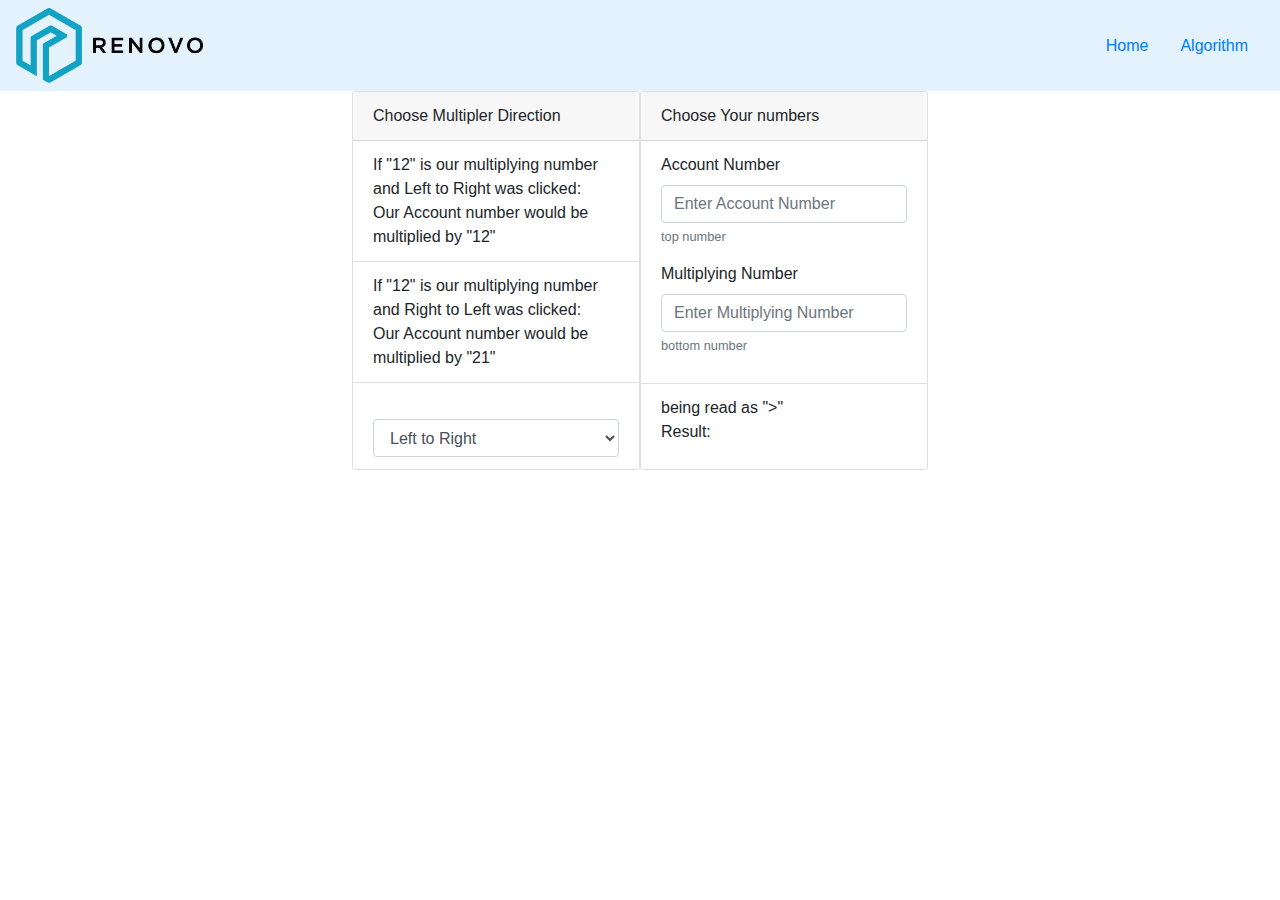
==== index.html @ 8dbabea3 "initial commit, front end rough draft, NEXT: bulk of JS" ====
<!DOCTYPE html>
<html lang="en">

<head>
    <title>Renovo Algorithm</title>
    <meta charset="utf-8">
    <meta name="viewport" content="width=device-width, initial-scale=1">
    <link rel="stylesheet" href="https://maxcdn.bootstrapcdn.com/bootstrap/4.3.1/css/bootstrap.min.css">
    <script src="https://ajax.googleapis.com/ajax/libs/jquery/3.4.1/jquery.min.js"></script>
    <script src="https://cdnjs.cloudflare.com/ajax/libs/popper.js/1.14.7/umd/popper.min.js"></script>
    <script src="https://maxcdn.bootstrapcdn.com/bootstrap/4.3.1/js/bootstrap.min.js"></script>
    <link rel="stylesheet" type="text/css" href="style.css">
</head>

<body>
    <script src="logic.js"></script>
    <nav class="navbar navbar-light" style="background-color: #e3f2fd;">
        <img src="Renovo-horiz-logo.png" alt="Renovo" height="15%" width="15%">
        <ul class="nav flex-row">
            <li class="nav-item">
                <a class="nav-link" href="index.html">Home</a>
            </li>
            <li class="nav-item">
                <a class="nav-link" href="algo.html">Algorithm</a>
            </li>

        </ul>
        </div>
    </nav>



    <div class="container">
        <div class="card" style="width: 18rem;">
            <div class="card-header">
                Choose Multipler Direction
            </div>
            <ul class="list-group list-group-flush">
                <li class="list-group-item">If "12" is our multiplying number and Left to Right was clicked:
                    <br>Our Account number would be multiplied by "12"
                    <!-- <br><br><button type="button" class="btn btn-secondary">Left to Right</button></li> -->
                </li>
                <li class="list-group-item">If "12" is our multiplying number and Right to Left was clicked:
                    <br>Our Account number would be multiplied by "21"
                    <!-- <br><br><button type="button" class="btn btn-secondary">Right to left</button></li> -->
                </li>

                <li class="list-group-item">
                    <br>

                    <select class="form-control form-control-md">
                        <option>Left to Right</option>
                        <option>Right to Left</option>
                    </select>
                </li>
            </ul>
        </div>

        <div class="card" style="width: 18rem;">
            <div class="card-header">
                Choose Your numbers
            </div>
            <ul class="list-group list-group-flush">
                <li class="list-group-item">
                    <form>
                        <div class="form-group">
                            <label for="account_number">Account Number</label>
                            <input type="account" class="form-control" id="account_number" aria-describedby="Help"
                                placeholder="Enter Account Number">
                            <small id="Help" class="form-text text-muted">top number</small>
                        </div>
                        <div class="form-group">
                            <label for="multiplying_number">Multiplying Number</label>
                            <input type="multiplying" class="form-control" id="multiplying_number"
                                aria-describedby="Help" placeholder="Enter Multiplying Number">
                            <small id="Help" class="form-text text-muted">bottom number</small>
                        </div>

                    </form>
                </li>
                <li class="list-group-item">
                    
                    being read as ">"<br>
                    Result:

                </li>

            </ul>
        </div>
    </div>
</body>

</html>
---- style.css ----
.container {
    display: flex;
    justify-content:  center;
  }
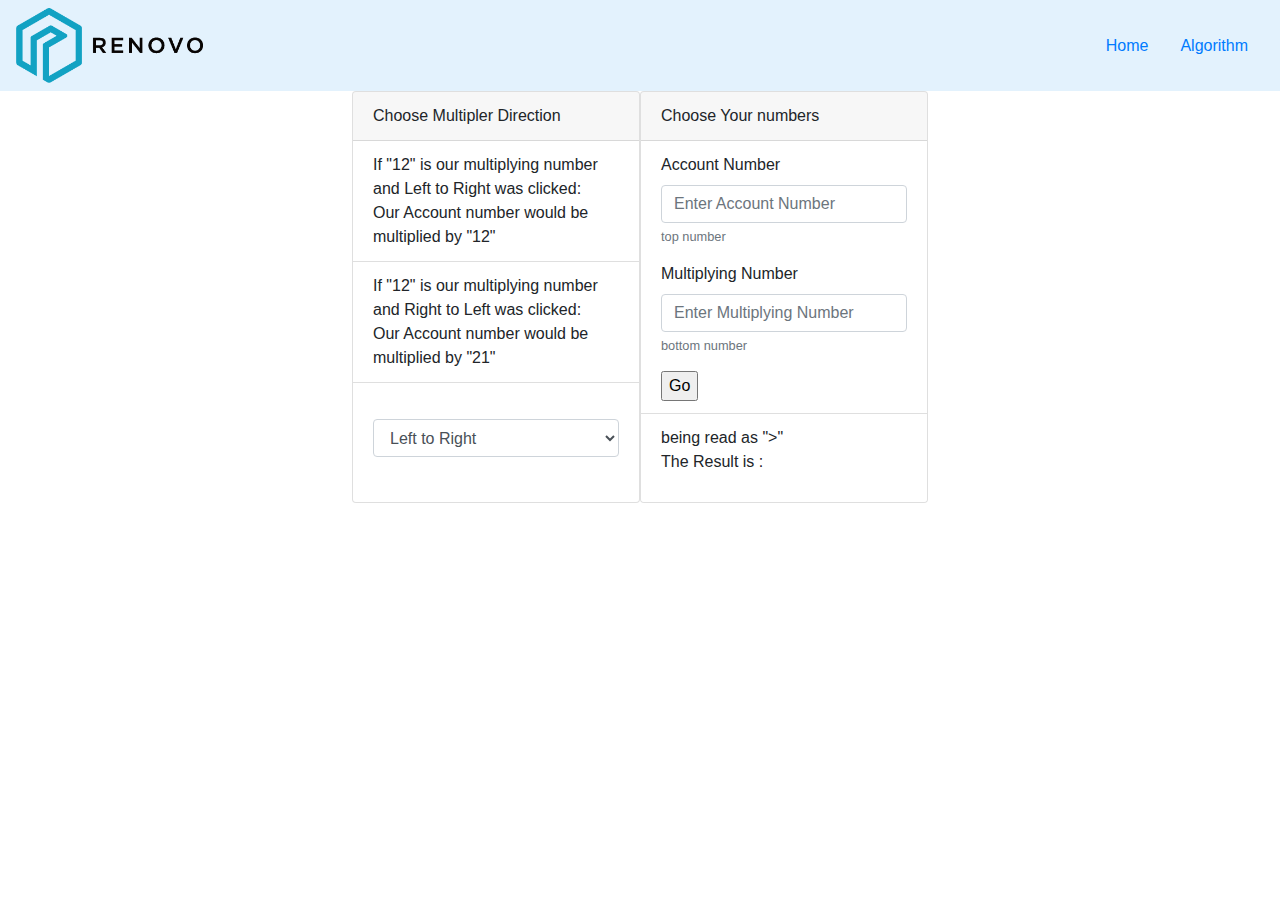
==== commit df4a9b95: "basic multiplication done" ====
--- a/index.html
+++ b/index.html
@@ -64,24 +64,26 @@
                 <li class="list-group-item">
                     <form>
                         <div class="form-group">
-                            <label for="account_number">Account Number</label>
-                            <input type="account" class="form-control" id="account_number" aria-describedby="Help"
+                            <label for="accountNumber">Account Number</label>
+                            <input type="account" class="form-control" id="accountNumber" aria-describedby="Help"
                                 placeholder="Enter Account Number">
                             <small id="Help" class="form-text text-muted">top number</small>
                         </div>
                         <div class="form-group">
-                            <label for="multiplying_number">Multiplying Number</label>
-                            <input type="multiplying" class="form-control" id="multiplying_number"
+                            <label for="multiplyingNumber">Multiplying Number</label>
+                            <input type="multiplying" class="form-control" id="multiplyingNumber"
                                 aria-describedby="Help" placeholder="Enter Multiplying Number">
                             <small id="Help" class="form-text text-muted">bottom number</small>
                         </div>
-
+                        <input type="button" onClick="multiplyBy()" Value="Go" />
                     </form>
                 </li>
                 <li class="list-group-item">
                     
                     being read as ">"<br>
-                    Result:
+                    <p>The Result is : <br>
+                        <span id = "result"></span>
+                        </p>
 
                 </li>
 
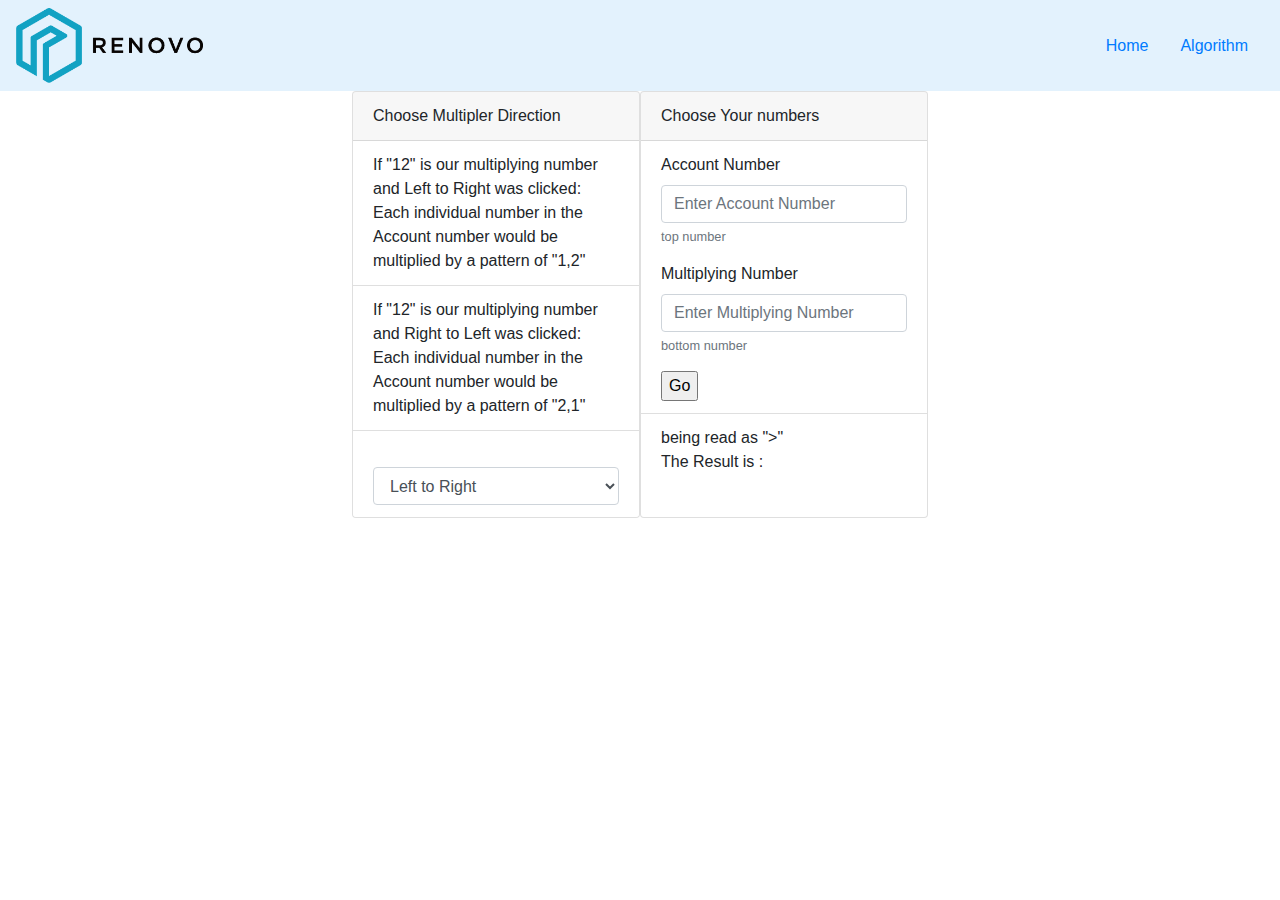
==== commit dd7ec064: "better explainatation and begining JS" ====
--- a/index.html
+++ b/index.html
@@ -37,21 +37,23 @@
             </div>
             <ul class="list-group list-group-flush">
                 <li class="list-group-item">If "12" is our multiplying number and Left to Right was clicked:
-                    <br>Our Account number would be multiplied by "12"
+                    <br>Each individual number in the Account number would be multiplied by a pattern of "1,2"
                     <!-- <br><br><button type="button" class="btn btn-secondary">Left to Right</button></li> -->
                 </li>
                 <li class="list-group-item">If "12" is our multiplying number and Right to Left was clicked:
-                    <br>Our Account number would be multiplied by "21"
+                    <br>Each individual number in the Account number would be multiplied by a pattern of "2,1"
                     <!-- <br><br><button type="button" class="btn btn-secondary">Right to left</button></li> -->
                 </li>
 
                 <li class="list-group-item">
                     <br>
 
-                    <select class="form-control form-control-md">
-                        <option>Left to Right</option>
-                        <option>Right to Left</option>
+                    <select class="form-control form-control-md" id="selectid" name="selectname" onchange="jsfunc1()">
+                    <option value="val1" id="valid1"> Left to Right </option>
+                    <option value="val2" id="valid2"> Right to Left </option>
                     </select>
+
+                   
                 </li>
             </ul>
         </div>
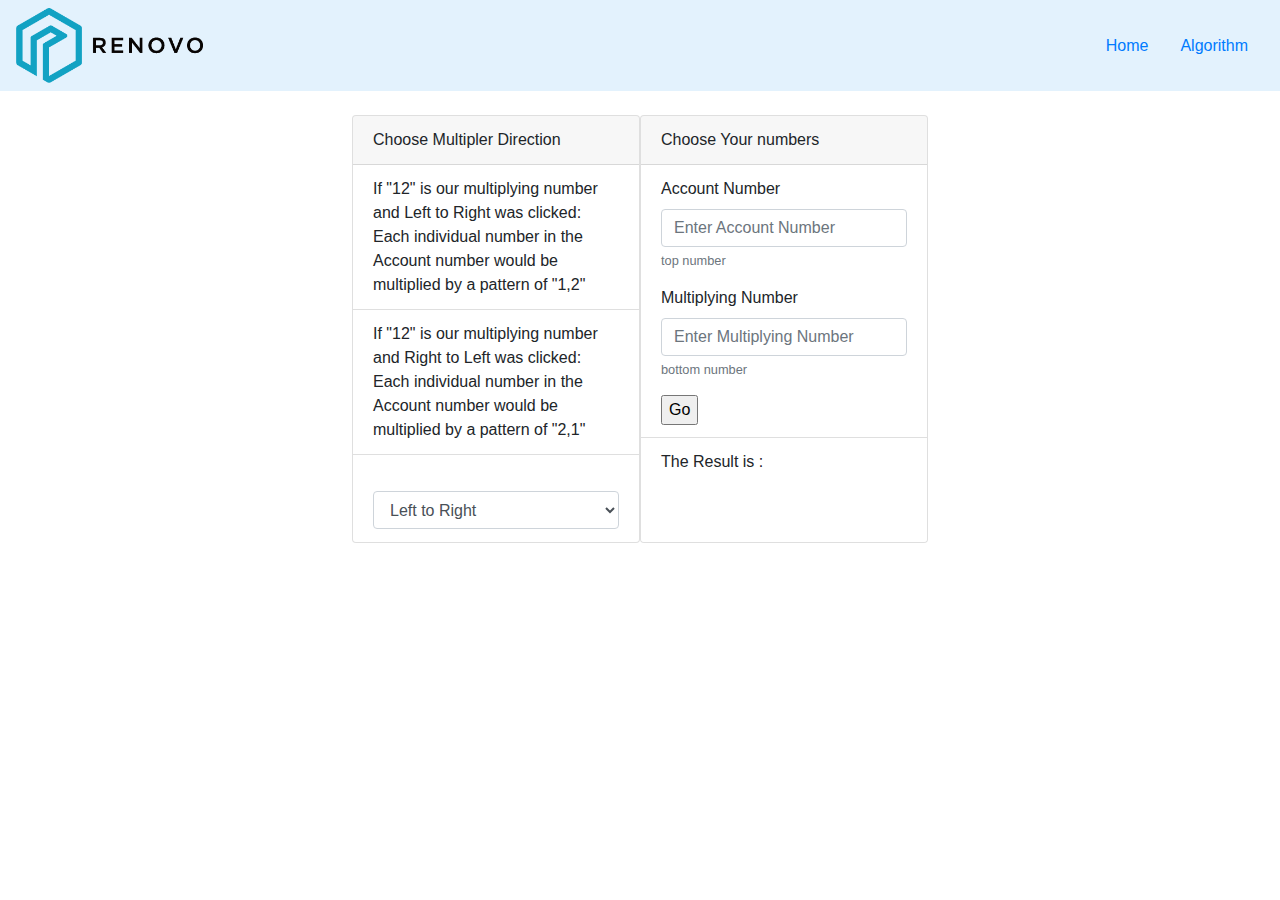
==== commit a06e27fd: "Wed Checkpoint.Mostly done JS.Final Stages" ====
--- a/index.html
+++ b/index.html
@@ -28,7 +28,7 @@
         </div>
     </nav>
 
-
+<br>
 
     <div class="container">
         <div class="card" style="width: 18rem;">
@@ -48,12 +48,13 @@
                 <li class="list-group-item">
                     <br>
 
-                    <select class="form-control form-control-md" id="selectid" name="selectname" onchange="jsfunc1()">
-                    <option value="val1" id="valid1"> Left to Right </option>
-                    <option value="val2" id="valid2"> Right to Left </option>
+                    <select class="form-control form-control-md" id="selectid" name="selectname">
+                        <!-- deleted this: not sure if i'll need it again: onchange="jsfunc1()" -->
+                        <option value="val1" type="val1" id="valid1"> Left to Right </option>
+                        <option value="val2" type="val2" id="valid2"> Right to Left </option>
                     </select>
 
-                   
+
                 </li>
             </ul>
         </div>
@@ -81,11 +82,14 @@
                     </form>
                 </li>
                 <li class="list-group-item">
+
                     
-                    being read as ">"<br>
-                    <p>The Result is : <br>
-                        <span id = "result"></span>
-                        </p>
+                    <p>The Result is : 
+                            <p id="demo"></p> <br>
+                        
+                                
+                                
+                    </p>
 
                 </li>
 
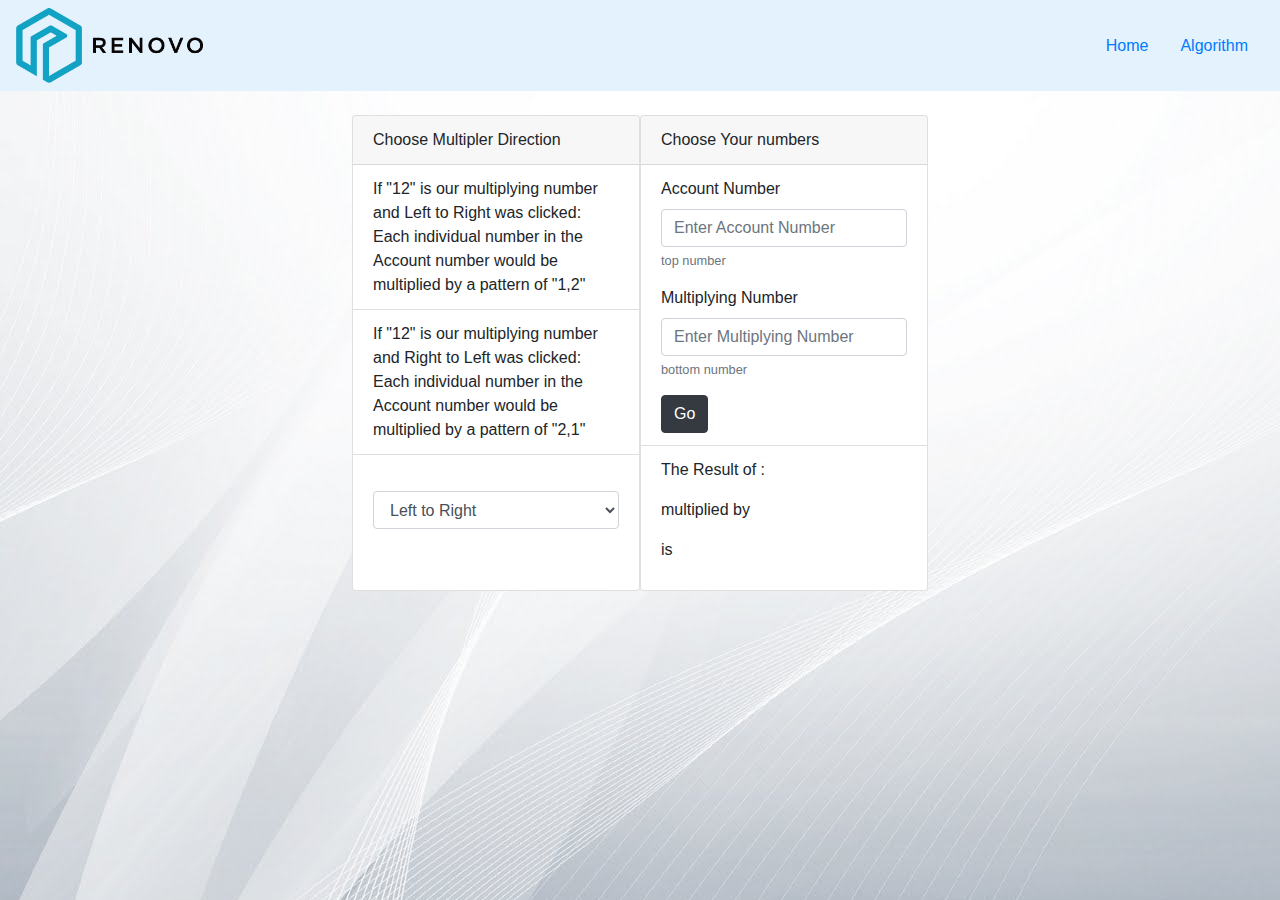
==== commit f42dd2e5: "fix option wheel js and i'm done" ====
--- a/index.html
+++ b/index.html
@@ -78,16 +78,22 @@
                                 aria-describedby="Help" placeholder="Enter Multiplying Number">
                             <small id="Help" class="form-text text-muted">bottom number</small>
                         </div>
-                        <input type="button" onClick="multiplyBy()" Value="Go" />
+                        <input type="button" class="btn btn-dark" onClick="multiplyBy()" Value="Go" />
+                        
                     </form>
                 </li>
                 <li class="list-group-item">
 
                     
-                    <p>The Result is : 
-                            <p id="demo"></p> <br>
+                    <p>The Result of : 
+                            <p id="accountNumberOutput"></p>
+                            <p>multiplied by<p id="multiplyingNumberOutput"></p></p>
+                            <p>is<p id="answer"></p></p>
+                            
                         
-                                
+                            <!-- document.getElementById("multiplyingNumberOutput").innerHTML = (accountNumberOutput );
+                            document.getElementById("multiplyingNumberOutput").innerHTML = (multiplyingNumberOutput);
+                            document.getElementById("answer").innerHTML = (newArray); -->
                                 
                     </p>
 
--- a/style.css
+++ b/style.css
@@ -2,4 +2,6 @@
     display: flex;
     justify-content:  center;
   }
-  +  body {
+    background-image: url("White-Background-Wallpaper-16577.jpg");
+  }  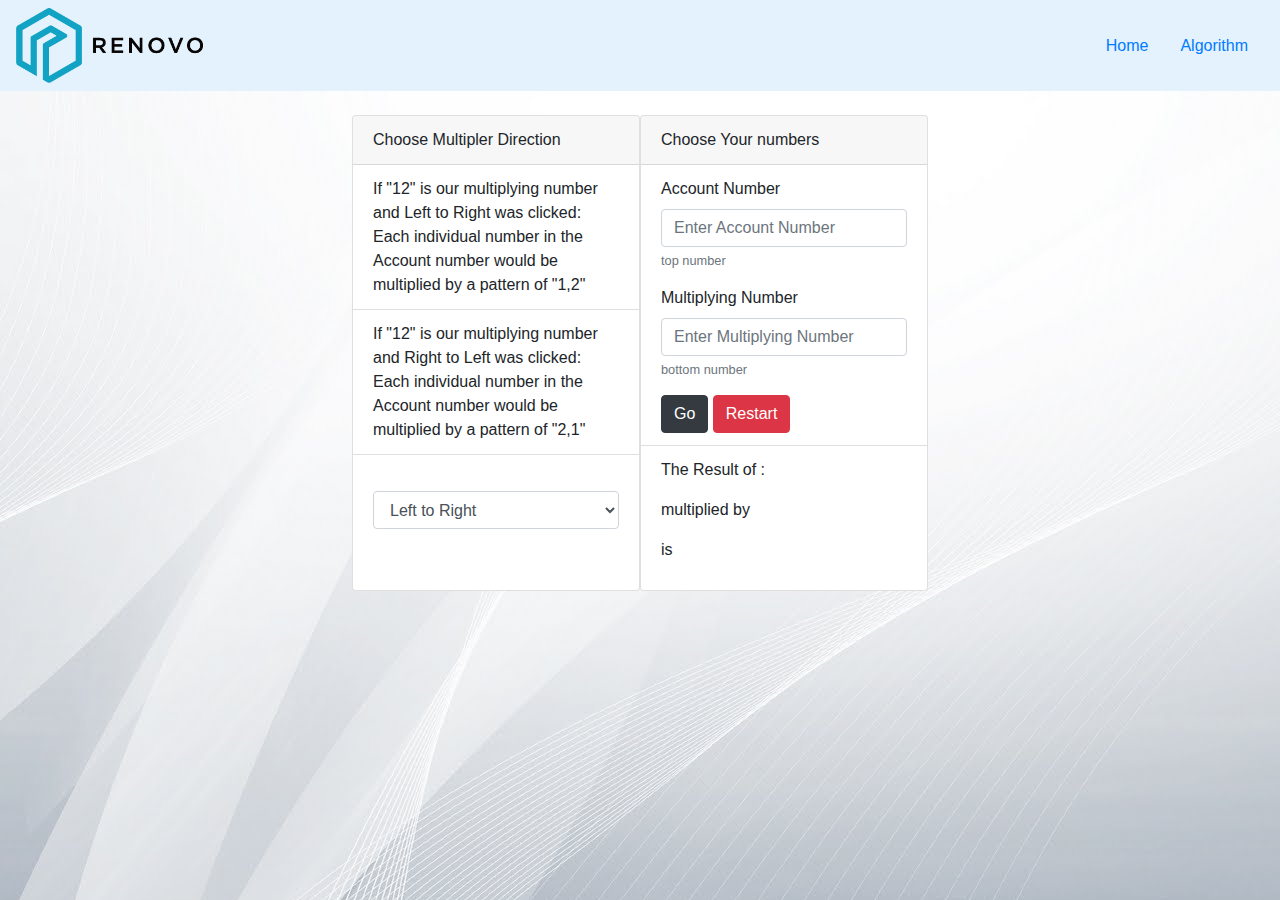
==== commit 97b97532: "simple fix to if statement" ====
--- a/index.html
+++ b/index.html
@@ -79,7 +79,9 @@
                             <small id="Help" class="form-text text-muted">bottom number</small>
                         </div>
                         <input type="button" class="btn btn-dark" onClick="multiplyBy()" Value="Go" />
+                        <input type="button" class="btn btn-danger" onClick="window.location.reload();" Value="Restart" />
                         
+                       
                     </form>
                 </li>
                 <li class="list-group-item">
